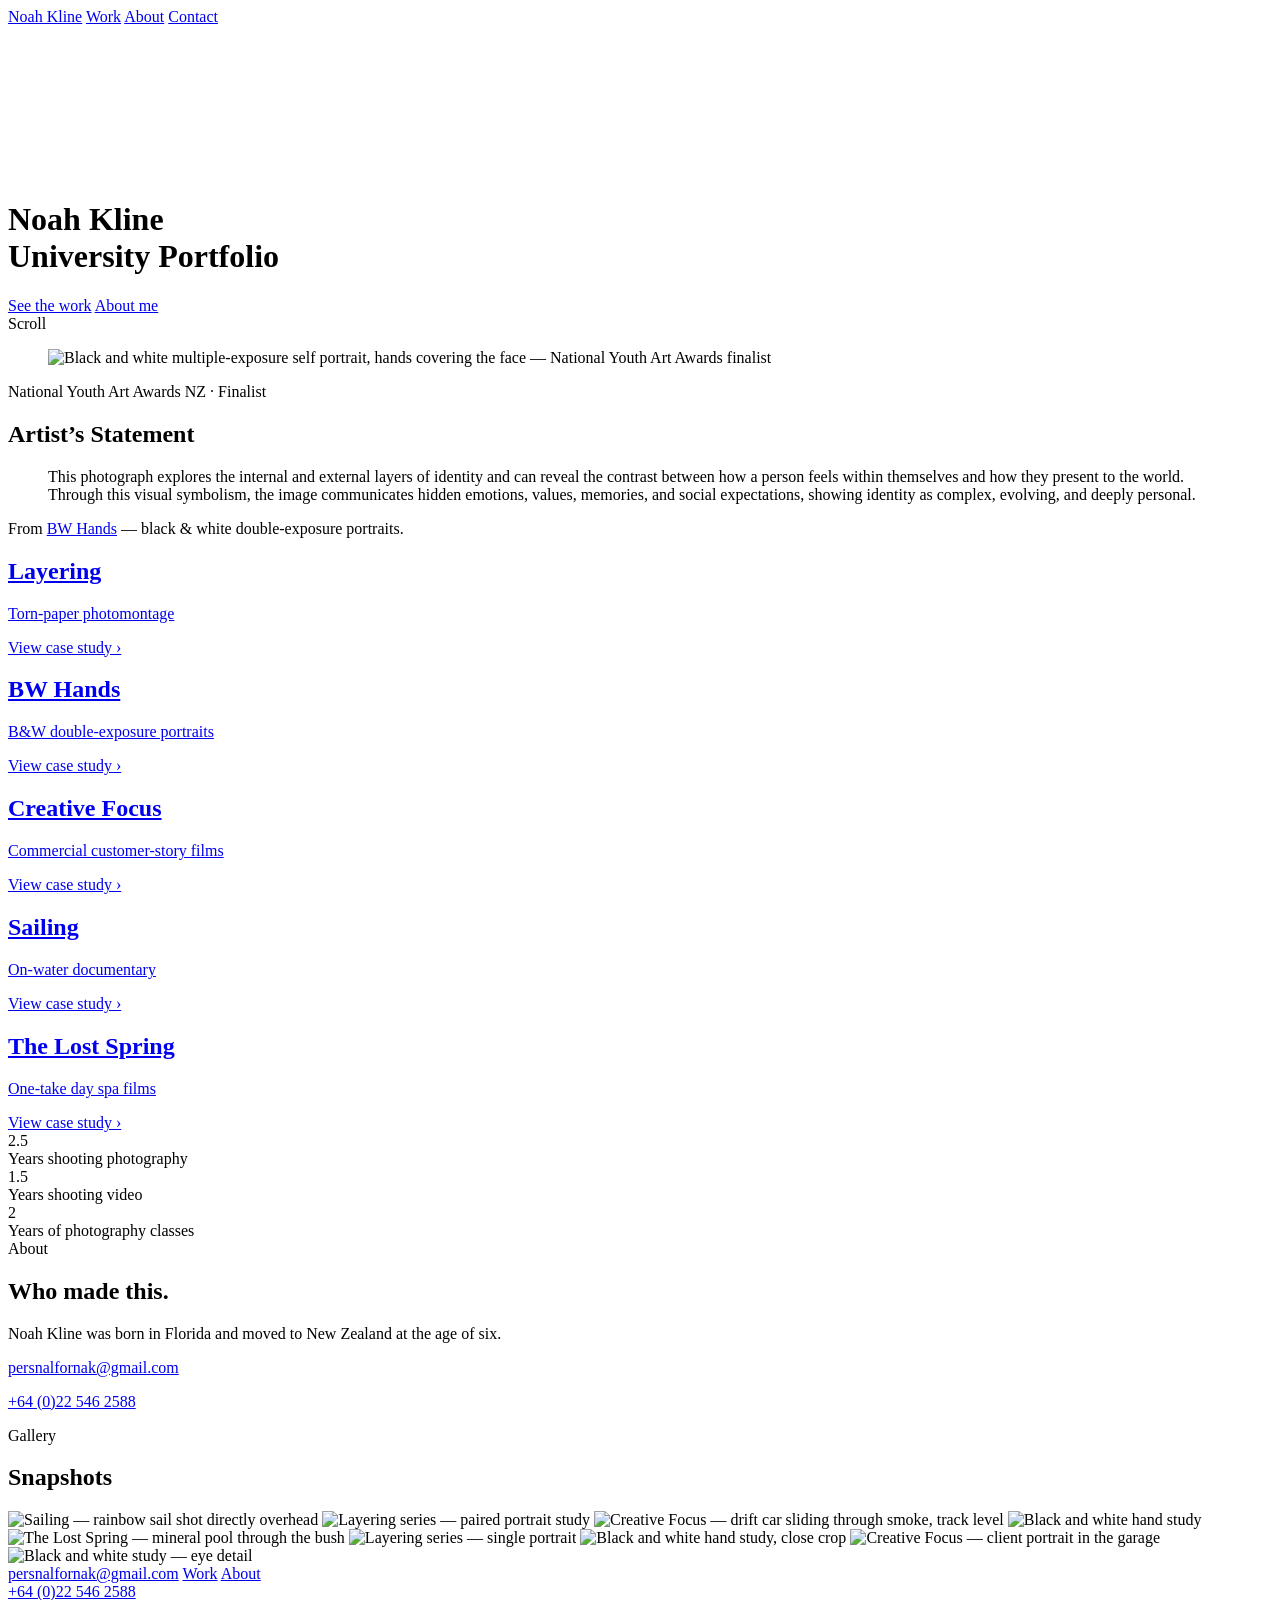
==== index.html @ 27017150 "Round 13+14 content edits: hero text, phone format, Layering/BW Hands/Creative Focus/Sailing/Lost Sp" ====
<!DOCTYPE html>
<html lang="en">
<head>
<meta charset="UTF-8">
<meta name="viewport" content="width=device-width, initial-scale=1.0">
<title>Noah Kline — Portfolio</title>
<meta name="description" content="University creative portfolio: photography, black &amp; white studies, CG and motion work. Built around clarity — no noise, just the work.">
<link rel="icon" href="assets/favicon.svg" type="image/svg+xml">
<link rel="alternate icon" href="assets/favicon-32.png" sizes="32x32">
<link rel="apple-touch-icon" href="assets/apple-touch-icon.png">
<meta name="theme-color" content="#000000">
<meta property="og:type" content="website">
<meta property="og:site_name" content="Noah Kline">
<meta property="og:title" content="Noah Kline — Portfolio">
<meta property="og:description" content="University creative portfolio: photography, black &amp; white studies, CG and motion work. Built around clarity — no noise, just the work.">
<meta property="og:image" content="assets/og-image.jpg">
<meta property="og:image:width" content="1200">
<meta property="og:image:height" content="630">
<meta name="twitter:card" content="summary_large_image">
<meta name="twitter:title" content="Noah Kline — Portfolio">
<meta name="twitter:description" content="University creative portfolio: photography, black &amp; white studies, CG and motion work. Built around clarity — no noise, just the work.">
<meta name="twitter:image" content="assets/og-image.jpg">
<link rel="stylesheet" href="assets/css/site.css">
</head>
<body>

<!-- Film grain overlay (Phase 3). Delete this one div to remove it site-wide. -->
<div class="grain" aria-hidden="true"></div>

<nav class="global">
  <a class="brand" href="index.html">Noah Kline</a>
  <span class="nav-links">
    <a href="index.html#work">Work</a>
    <a href="index.html#about">About</a>
    <a href="index.html#contact">Contact</a>
  </span>
</nav>

<!-- =====================================================================
     VIDEO HERO (Phase 2)
     SWAPPING THE CLIP: replace video/hero.mp4 (and video/hero-poster.jpg for
     the still fallback). Nothing in CSS or JS is specific to this clip.
     ROUND 4: Noah picked the clip himself — REREDO.mp4 (Drive id
     12Iyee1kgzJZZkWHzu5N-V55RZ9g4pGbD), the window 00:24-00:37. It is the same
     Lost Spring pool glide family as the Round 3 hero but a longer, steadier,
     graded pass. 1278x720 @30fps, 4.4 MB; hero-540.mp4 is the 960x540 / 1.9 MB
     phone variant.
     ONE DELIBERATE DEVIATION: the cut ends at 12.37s, not the full 13s. The
     Lost Spring "TLS" end-card logo starts fading up over the footage at
     ~12.4s, and a loop that flashes a client logo before snapping back to the
     start reads as a glitch. To restore the literal 13s, re-run:
       ./_vidxcode video/_tmp-full720.mp4 video/hero.mp4 24 13 1278 720 2800 1
     SOURCE NOTE: REREDO.mp4 is AV1 (av01). AVFoundation on this M1 cannot
     decode it at all, so neither _vidtool nor _vidxcode can read the original.
     VLC (already installed) does the AV1 -> H.264 step; see TODO.md Round 4.
     ===================================================================== -->
<header class="hero-video">
  <div class="poster" style="background-image:url('video/hero-poster.jpg')" aria-hidden="true"></div>
  <video data-hero-video data-src-small="video/hero-540.mp4" autoplay muted loop playsinline preload="auto"
         poster="video/hero-poster.jpg" aria-hidden="true" tabindex="-1">
    <source src="video/hero.mp4" type="video/mp4">
  </video>
  <div class="scrim" aria-hidden="true"></div>

  <div class="content stagger in">
    <h1 class="t-hero">Noah Kline<br>University Portfolio</h1>
    <div class="cta-row">
      <a class="btn btn-primary magnetic" href="#work">See the work</a>
      <a class="btn btn-ghost-on-dark magnetic" href="#about">About me</a>
    </div>
  </div>
  <div class="scroll-hint" aria-hidden="true">Scroll</div>
</header>

<!-- =====================================================================
     FEATURED AWARD (Round 4, item 2)
     National Youth Art Awards (NZ) finalist photograph + Noah's artist
     statement. Source file: BW Hands/_MG_3085.jpg (Drive id
     1Ve5BBigZjfI5M_3NnSz-krw3OQLk5_KD), 3432x5472 original.
     CORRECTION (Round 5, 2026-10-08): Round 4 originally used _MG_3086.jpg.
     Noah corrected himself — the finalist frame is _MG_3085.jpg (the denser
     triple-exposure variant, hands doubled on both sides of the face). The
     old assets/award/mg3086*.jpg files were deleted. Do not reinstate them.
     Displayed at 940x1500; the lightbox loads the 1380x2200
     version via data-full.
     WORDING: Noah confirmed "finalist" only. Do NOT upgrade this to a
     placement, prize or year — nothing beyond finalist has been confirmed.
     PLACEMENT: this supersedes the earlier plan to put the award photo in the
     Creative Focus 3rd gallery slot. That slot keeps its Round 3 video.
     (ROUND 10: that project was renamed Wide Span Sheds -> Creative Focus.)
     ===================================================================== -->
<section class="award reveal" id="award" aria-labelledby="award-title">
  <div class="inner">
    <figure class="award-figure" data-lightbox="National Youth Art Awards">
      <img class="rests" src="assets/award/mg3085.jpg" data-full="assets/award/mg3085-full.jpg"
           alt="Black and white multiple-exposure self portrait, hands covering the face — National Youth Art Awards finalist"
           width="940" height="1500" loading="lazy" decoding="async">
    </figure>
    <div class="award-copy">
      <div class="award-label">National Youth Art Awards NZ &middot; Finalist</div>
      <h2 class="t-display" id="award-title">Artist&rsquo;s Statement</h2>
      <blockquote class="award-statement">This photograph explores the internal and external layers of identity and can reveal the contrast between how a person feels within themselves and how they present to the world. Through this visual symbolism, the image communicates hidden emotions, values, memories, and social expectations, showing identity as complex, evolving, and deeply personal.</blockquote>
      <p class="award-credit">From <a class="link" href="work/bw-hands.html">BW Hands</a> &mdash; black &amp; white double-exposure portraits.</p>
    </div>
  </div>
</section>

<!-- ===================== WORK TILES ===================== -->
<div class="tile-row" id="work">
  <a class="tile dark reveal" href="work/layering.html">
    <!-- ROUND 3 (item 3): was layering/hero.jpg — a photo of the print still on its
         white mount, so pale paper edges showed down both sides of the tile crop,
         and it carried a blue cast while every other tile is B&W. tile-bw.jpg is
         the same artwork cropped inside the mount (1180x1760) and converted to a
         true neutral greyscale profile. Centre the crop: no edge to hide now. -->
    <div class="img-slot" style="background-image:url('assets/layering/tile-bw.jpg'); background-position:center 38%;"></div>
    <div class="content">
      <h2>Layering</h2>
      <p>Torn-paper photomontage</p>
      <span class="link">View case study &rsaquo;</span>
    </div>
  </a>
  <a class="tile light reveal" href="work/bw-hands.html">
    <div class="img-slot" style="background-image:url('assets/bwhands/hero.jpg'); background-position:center 20%;"></div>
    <div class="content">
      <h2>BW Hands</h2>
      <p>B&amp;W double-exposure portraits</p>
      <span class="link">View case study &rsaquo;</span>
    </div>
  </a>
  <a class="tile dark-2 reveal" href="work/drifting.html">
    <div class="img-slot" style="background-image:url('assets/drifting/hero.jpg'); background-position:center 45%;"></div>
    <div class="content">
      <h2>Creative Focus</h2>
      <p>Commercial customer-story films</p>
      <span class="link">View case study &rsaquo;</span>
    </div>
  </a>
  <a class="tile dark reveal" href="work/sailing.html">
    <!-- ROUND 5: Noah asked for this specific photograph as the Sailing tile —
         "Capture 7299 - Copy.JPG" (Drive id 1O1AivetrYh0kcQIC_2s-VmrzsJWDHPMA),
         saved as assets/sailing/tile.jpg. A backlit keelboat against the
         Whitianga headland, 1324x680 — small, but it is the file he named.
         It supersedes Round 3's assets/sailing/cover.jpg frame grab, which is
         still used for the case-study hero and gallery.
         Position is center 60% so the hull and crew clear the caption scrim. -->
    <div class="img-slot" style="background-image:url('assets/sailing/tile.jpg'); background-position:center 60%;"></div>
    <div class="content">
      <h2>Sailing</h2>
      <p>On-water documentary</p>
      <span class="link">View case study &rsaquo;</span>
    </div>
  </a>
  <a class="tile dark-2 reveal" href="work/lost-spring.html">
    <!-- ROUND 3 (item 4): new background. Frame @43s of Tls pool lap 1 — the
         red-roofed pavilions over the pool. The old hero.jpg was another green
         pool frame, so this full-width tile just repeated the hero video. -->
    <div class="img-slot" style="background-image:url('assets/lostspring/finial.jpg'); background-position:center 40%;"></div>
    <div class="content">
      <h2>The Lost Spring</h2>
      <p>One-take day spa films</p>
      <span class="link">View case study &rsaquo;</span>
    </div>
  </a>
</div>

<!-- ===================== NUMBERS STRIP (Phase 7) =====================
     ROUND 2: these are Noah's real figures, confirmed 2026-10-07.
       2.5 years taking photos  |  1.5 years shooting video  |  2 years of
       photography classes at school.
     There is deliberately NO "projects completed" figure — Noah has no hard
     number for it and inventing one would be dishonest. If he supplies one
     later, add a fourth <div> in the same shape.
     The count-up reads data-count / data-suffix; data-decimals renders a
     fractional value (see site.js). Edit the .l text for labels.          -->
<section class="numbers reveal" aria-label="By the numbers">
  <div class="inner">
    <div><div class="n"><span data-count="2.5" data-decimals="1">2.5</span></div><div class="l">Years shooting photography</div></div>
    <div><div class="n"><span data-count="1.5" data-decimals="1">1.5</span></div><div class="l">Years shooting video</div></div>
    <div><div class="n"><span data-count="2">2</span></div><div class="l">Years of photography classes</div></div>
  </div>
</section>

<!-- ===================== ABOUT ===================== -->
<section class="section center reveal" id="about">
  <div class="eyebrow">About</div>
  <h2 class="t-display">Who made this.</h2>
  <!-- ROUND 13: the placeholder bio text was replaced with the ONE biographical fact
       Noah actually supplied ("born in Florida but moved to New Zealand at the age of
       six"). Noah asked to "finish this off", but nothing else about his background
       exists anywhere in this project's record — no course of study, no reason he
       started shooting, no current situation — so NOTHING WAS INVENTED. This bio is
       deliberately one sentence and is still INCOMPLETE pending real input from Noah:
       what he studies / studied, why photography and film, and what he is doing or
       looking for now. Do not pad it with guesses. -->
  <p class="body">Noah Kline was born in Florida and moved to New Zealand at the age of six.</p>
  <p><a class="link" href="mailto:persnalfornak@gmail.com">persnalfornak@gmail.com</a></p>
  <!-- ROUND 11: phone display changed to full international format per Noah
       (+64, no leading 0) on 2026-10-25. tel: href unchanged, already international.
       ROUND 13 SUPERSEDES THE ROUND 11 FORMAT: Noah now wants the parenthetical trunk
       digit, "+64 (0)22 546 2588", everywhere the number is displayed. tel: href still
       unchanged and still dialable. -->
  <p><a class="link" href="tel:+64225462588">+64 (0)22 546 2588</a></p>
</section>

<!-- ===================== GALLERY ===================== -->
<section class="section center reveal">
  <div class="eyebrow">Gallery</div>
  <h2 class="t-display">Snapshots</h2>
</section>
<div class="gallery cols-3 reveal" data-lightbox="Snapshots">
  <img src="assets/sailing/overhead.jpg" alt="Sailing — rainbow sail shot directly overhead" loading="lazy">
  <img src="assets/layering/benkoshup.jpg" alt="Layering series — paired portrait study" loading="lazy">
  <img src="assets/drifting/drift-slide.jpg" alt="Creative Focus — drift car sliding through smoke, track level" loading="lazy">
  <img src="assets/bwhands/3068.jpg" alt="Black and white hand study" loading="lazy">
  <img src="assets/lostspring/pool-a.jpg" alt="The Lost Spring — mineral pool through the bush" loading="lazy">
  <img src="assets/layering/hayden.jpg" alt="Layering series — single portrait" loading="lazy">
  <img src="assets/bwhands/3051.jpg" alt="Black and white hand study, close crop" loading="lazy">
  <img src="assets/drifting/garage-portrait.jpg" alt="Creative Focus — client portrait in the garage" loading="lazy">
  <img src="assets/bwhands/eyeshot.jpg" alt="Black and white study — eye detail" loading="lazy">
</div>

<footer class="site" id="contact">
  <div class="links">
    <a href="mailto:persnalfornak@gmail.com">persnalfornak@gmail.com</a>
    <a href="index.html#work">Work</a>
    <a href="index.html#about">About</a>
  </div>
  <div class="links phone-line">
    <!-- ROUND 13: display format now +64 (0)22 546 2588 (supersedes Round 11). -->
    <a href="tel:+64225462588">+64 (0)22 546 2588</a>
  </div>
  &#9875; <b>Noah Kline</b> &middot; Portfolio &middot; 2026
</footer>

<script src="assets/js/site.js"></script>
<script src="assets/js/lightbox.js"></script>
<!-- OPTIONAL: magnetic buttons. Delete this one line to remove the effect. -->
<script src="assets/js/magnetic.js"></script>
</body>
</html>
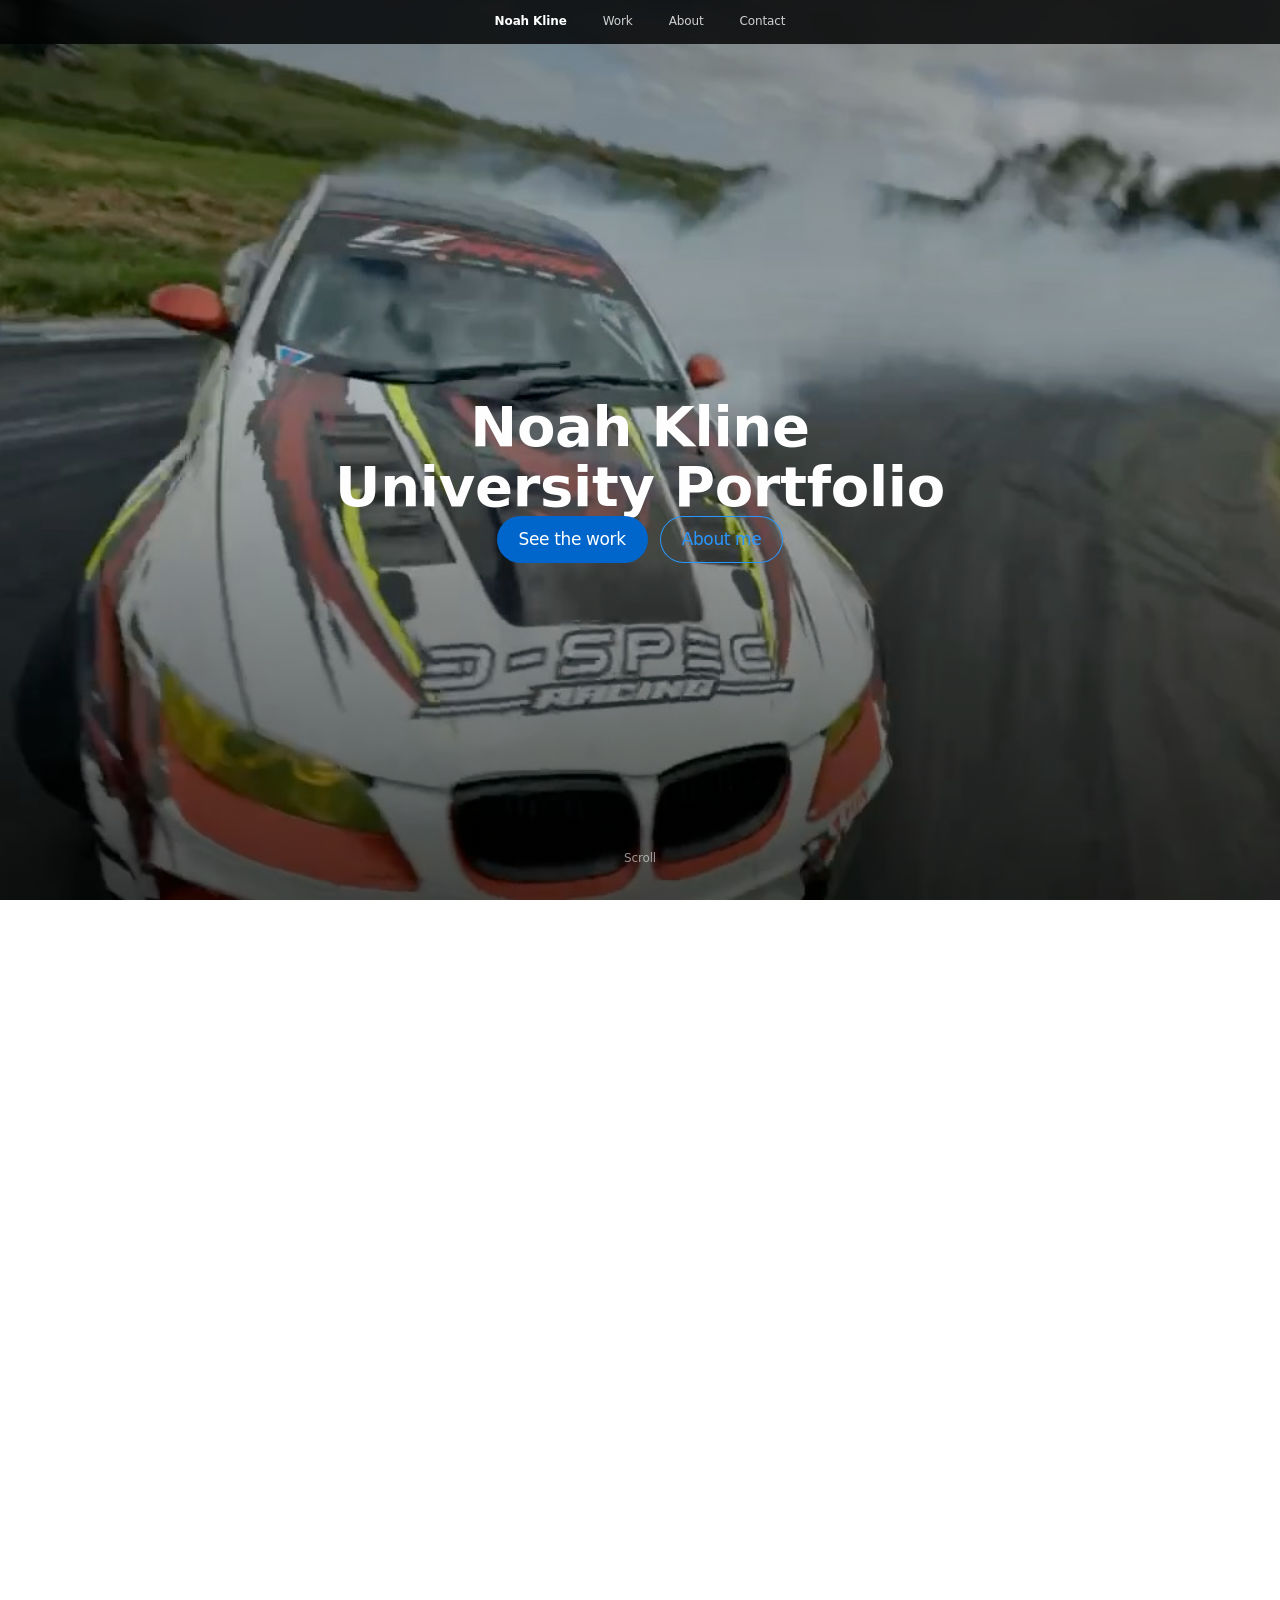
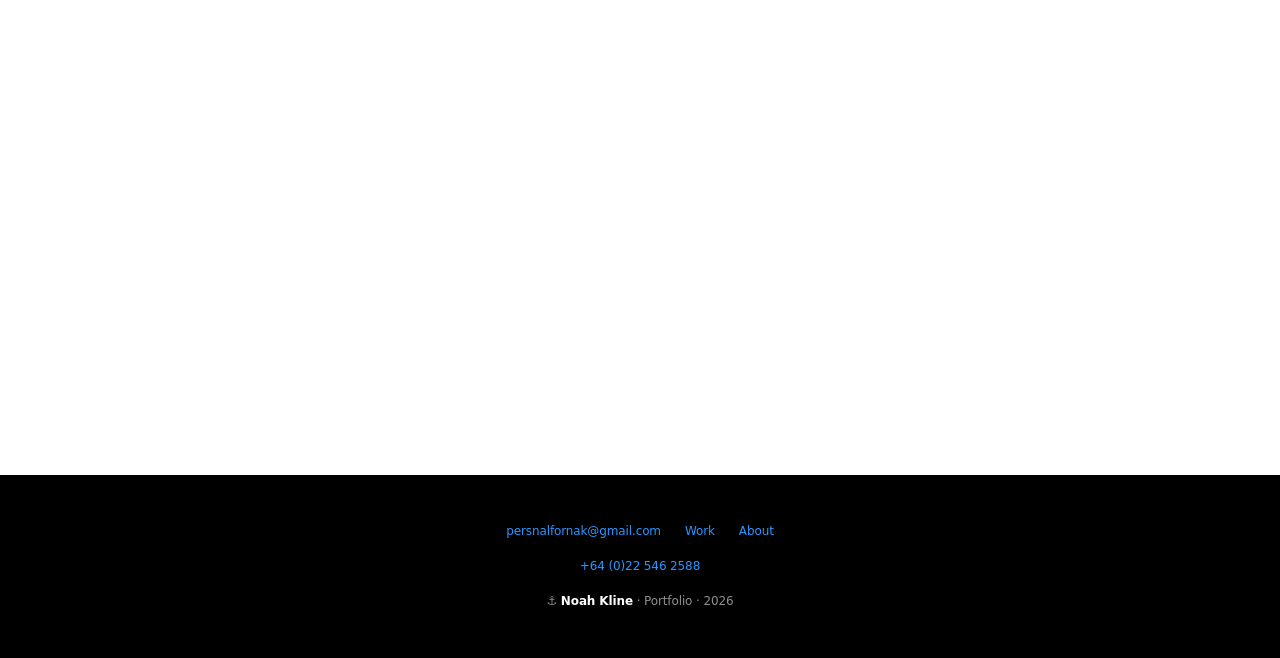
==== commit a72b24d5: "Round 15+16: hero video swap (homepage<->Lost Spring), drift interlude removed, Layering/Lost Spring" ====
--- a/index.html
+++ b/index.html
@@ -40,6 +40,17 @@
      VIDEO HERO (Phase 2)
      SWAPPING THE CLIP: replace video/hero.mp4 (and video/hero-poster.jpg for
      the still fallback). Nothing in CSS or JS is specific to this clip.
+     ROUND 15: swapped to the FPV drift-car footage (video/drift-h265.mp4,
+     source assets/raw/drifth265.mov, Drive id
+     1WhoErDwnxPODsE63FrrzBVXXBhyCVtyK), played in full (42s), per Noah's
+     explicit request. This clip previously sat as a standalone "interlude"
+     on the Lost Spring page (removed there in the same round) — it now
+     lives here instead.
+     PRIOR CLIP PRESERVED: the hero that was live before this round (the
+     Lost Spring interior-lap pass, REREDO.mp4 24s-37s, documented in the
+     history below) was copied to video/ls-hero.mp4 / ls-hero-540.mp4 /
+     ls-hero-poster.jpg and is now the hero on work/lost-spring.html instead.
+     PRE-ROUND-15 HISTORY (for the clip that moved to Lost Spring):
      ROUND 4: Noah picked the clip himself — REREDO.mp4 (Drive id
      12Iyee1kgzJZZkWHzu5N-V55RZ9g4pGbD), the window 00:24-00:37. It is the same
      Lost Spring pool glide family as the Round 3 hero but a longer, steadier,
@@ -193,7 +204,7 @@
        deliberately one sentence and is still INCOMPLETE pending real input from Noah:
        what he studies / studied, why photography and film, and what he is doing or
        looking for now. Do not pad it with guesses. -->
-  <p class="body">Noah Kline was born in Florida and moved to New Zealand at the age of six.</p>
+  <p class="body">Noah was born in Florida but moved to New Zealand when he was six. From an early age, he relished adrenalin sports – sailing, go kart racing, mountain biking. While pursuing these endeavours in the field, he developed a passion for photographing them.</p>
   <p><a class="link" href="mailto:persnalfornak@gmail.com">persnalfornak@gmail.com</a></p>
   <!-- ROUND 11: phone display changed to full international format per Noah
        (+64, no leading 0) on 2026-10-25. tel: href unchanged, already international.
--- a/assets/css/site.css
+++ b/assets/css/site.css
@@ -0,0 +1,804 @@
+/* ===========================================================================
+   Noah Kline — Portfolio
+   Shared stylesheet. Design language: Apple (see projects/design-references/apple-DESIGN.md).
+   Token names map 1:1 to that document. Never inline a hex — add a token instead.
+   =========================================================================== */
+
+/* ---------- Tokens ---------- */
+:root {
+  /* color */
+  --primary:#0066cc; --primary-focus:#0071e3; --primary-on-dark:#2997ff;
+  --ink:#1d1d1f; --body-on-dark:#ffffff; --body-muted:#cccccc;
+  --ink-muted-80:#333333; --ink-muted-48:#7a7a7a;
+  --divider-soft:#f0f0f0; --hairline:#e0e0e0;
+  --canvas:#ffffff; --canvas-parchment:#f5f5f7; --surface-pearl:#fafafc;
+  --surface-tile-1:#272729; --surface-tile-2:#2a2a2c; --surface-tile-3:#252527;
+  --surface-black:#000000; --surface-chip-translucent:#d2d2d7;
+
+  /* spacing */
+  --sp-xxs:4px; --sp-xs:8px; --sp-sm:12px; --sp-md:17px;
+  --sp-lg:24px; --sp-xl:32px; --sp-xxl:48px; --sp-section:80px;
+
+  /* radius */
+  --r-none:0px; --r-xs:5px; --r-sm:8px; --r-md:11px; --r-lg:18px; --r-pill:9999px;
+
+  /* type stacks */
+  --font-display:'SF Pro Display',system-ui,-apple-system,BlinkMacSystemFont,sans-serif;
+  --font-text:'SF Pro Text',system-ui,-apple-system,BlinkMacSystemFont,sans-serif;
+
+  /* motion */
+  --ease:cubic-bezier(.2,.7,.2,1);
+
+  /* chrome */
+  --nav-h:44px;
+}
+
+/* ---------- Reset ---------- */
+* { box-sizing:border-box; margin:0; padding:0; }
+html { scroll-behavior:smooth; -webkit-text-size-adjust:100%; }
+@media (prefers-reduced-motion: reduce) { html { scroll-behavior:auto; } }
+body {
+  font-family:var(--font-text); font-size:17px; font-weight:400; line-height:1.47;
+  letter-spacing:-0.374px; background:var(--canvas); color:var(--ink);
+  -webkit-font-smoothing:antialiased;
+}
+img, video { display:block; max-width:100%; }
+a { color:var(--primary); }
+:focus-visible { outline:2px solid var(--primary-focus); outline-offset:3px; }
+
+/* ---------- Type utilities ---------- */
+.t-hero    { font-family:var(--font-display); font-weight:600; font-size:clamp(34px,7.5vw,56px); line-height:1.07; letter-spacing:-0.28px; }
+.t-display { font-family:var(--font-display); font-weight:600; font-size:clamp(30px,4.4vw,40px); line-height:1.1;  letter-spacing:0; }
+.t-display-md { font-family:var(--font-text); font-weight:600; font-size:clamp(24px,3.4vw,34px); line-height:1.2; letter-spacing:-0.374px; }
+.t-lead    { font-family:var(--font-display); font-weight:400; font-size:clamp(20px,2.6vw,28px); line-height:1.14; letter-spacing:0.196px; }
+.t-lead-airy { font-family:var(--font-text); font-weight:300; font-size:clamp(19px,2.2vw,24px); line-height:1.5; letter-spacing:0; }
+.t-tagline { font-family:var(--font-display); font-weight:600; font-size:21px; line-height:1.19; letter-spacing:0.231px; }
+.t-body    { font-size:17px; font-weight:400; line-height:1.47; letter-spacing:-0.374px; }
+.t-caption { font-size:14px; font-weight:400; line-height:1.43; letter-spacing:-0.224px; }
+.t-fine    { font-size:12px; font-weight:400; line-height:1.3; letter-spacing:-0.12px; }
+.muted     { color:var(--ink-muted-80); }
+.on-dark .muted, .tile.dark .muted { color:var(--body-muted); }
+
+/* ---------- Motion primitives (reduced-motion safe) ---------- */
+/* Animations only exist inside this guard; with reduce, everything is already final-state. */
+@media (prefers-reduced-motion: no-preference) {
+  .reveal { opacity:0; transform:translateY(28px); transition:opacity .9s var(--ease), transform .9s var(--ease); }
+  .reveal.in { opacity:1; transform:translateY(0); }
+
+  .stagger > * { opacity:0; transform:translateY(22px); transition:opacity .8s var(--ease), transform .8s var(--ease); }
+  .stagger.in > * { opacity:1; transform:translateY(0); }
+  .stagger.in > *:nth-child(1){transition-delay:.05s}
+  .stagger.in > *:nth-child(2){transition-delay:.18s}
+  .stagger.in > *:nth-child(3){transition-delay:.31s}
+  .stagger.in > *:nth-child(4){transition-delay:.44s}
+
+  /* Ken Burns: image eases out of an over-scale as its tile enters view */
+  .tile .img-slot { transform:scale(1.15); transition:transform 1.6s var(--ease); }
+  .tile.in .img-slot { transform:scale(1.0); }
+  .tile:hover .img-slot { transform:scale(1.04); }
+}
+
+/* ---------- Film grain overlay (Phase 3) -----------------------------------
+   One fixed, pointer-transparent layer over the whole document.
+   Static SVG fractal-noise data URI: rasterised once by the compositor, no
+   per-frame JS, no repaint cost. Remove by deleting .grain from the markup.
+   -------------------------------------------------------------------------- */
+/* inset:0 — an oversized fixed layer (e.g. inset:-50%) widens the scrollable
+   area in Chrome and breaks narrow viewports, so the drift is done with
+   background-position instead of a transform. */
+.grain {
+  position:fixed; inset:0; z-index:9000; pointer-events:none;
+  opacity:.035; mix-blend-mode:multiply;
+  background-image:url("data:image/svg+xml,%3Csvg xmlns='http://www.w3.org/2000/svg' width='160' height='160'%3E%3Cfilter id='n'%3E%3CfeTurbulence type='fractalNoise' baseFrequency='.82' numOctaves='3' stitchTiles='stitch'/%3E%3CfeColorMatrix type='saturate' values='0'/%3E%3C/filter%3E%3Crect width='160' height='160' filter='url(%23n)'/%3E%3C/svg%3E");
+  background-size:160px 160px;
+  background-repeat:repeat;
+}
+/* Faint drift so it does not read as a dead texture. Six discrete steps over
+   8s — the texture tile is 160px, so shifts stay inside one tile and never
+   affect layout. */
+@media (prefers-reduced-motion: no-preference) {
+  .grain { animation:grain-drift 8s steps(1,end) infinite; }
+  @keyframes grain-drift {
+    0%   { background-position:0 0; }
+    16%  { background-position:-37px 19px; }
+    33%  { background-position:21px -43px; }
+    50%  { background-position:-19px 31px; }
+    66%  { background-position:44px 13px; }
+    83%  { background-position:-28px -22px; }
+    100% { background-position:0 0; }
+  }
+}
+@media (prefers-reduced-motion: reduce) { .grain { opacity:.025; } }
+
+/* ---------- Global nav ---------- */
+nav.global {
+  position:fixed; top:0; left:0; right:0; height:var(--nav-h);
+  background:rgba(0,0,0,0.82); backdrop-filter:saturate(180%) blur(20px);
+  -webkit-backdrop-filter:saturate(180%) blur(20px);
+  display:flex; align-items:center; justify-content:center; gap:36px;
+  z-index:8000; font-family:var(--font-text); font-size:12px; letter-spacing:-0.12px;
+  color:rgba(255,255,255,0.8); padding:0 var(--sp-lg);
+}
+nav.global a { color:inherit; text-decoration:none; }
+nav.global a:hover { color:#fff; }
+nav.global .brand { font-weight:600; color:#fff; }
+nav.global .nav-links { display:flex; gap:36px; }
+
+/* ---------- Buttons ---------- */
+.btn {
+  display:inline-flex; align-items:center; justify-content:center;
+  font-family:var(--font-text); font-size:17px; font-weight:400; letter-spacing:-0.374px;
+  text-decoration:none; border:0; cursor:pointer;
+  border-radius:var(--r-pill); padding:11px 22px; min-height:44px;
+  transition:transform .18s var(--ease), background-color .2s var(--ease);
+}
+.btn:active { transform:scale(0.95); }
+.btn-primary { background:var(--primary); color:#fff; }
+.btn-ghost { background:transparent; color:var(--primary); box-shadow:inset 0 0 0 1px var(--primary); }
+.btn-ghost-on-dark { background:transparent; color:var(--primary-on-dark); box-shadow:inset 0 0 0 1px var(--primary-on-dark); }
+.link { color:var(--primary); text-decoration:none; font-size:17px; letter-spacing:-0.374px; }
+.link:hover { text-decoration:underline; }
+/* ROUND 9: .tile.dark was dropped from this selector. Tile links are now the
+   white-on-pill treatment defined in the Work tiles block below, and this rule
+   (3 classes) was outranking it (2 classes) and tinting the Layering and Sailing
+   pills blue while the other three stayed white. Non-tile dark sections keep the
+   blue link unchanged. */
+.on-dark .link { color:var(--primary-on-dark); }
+
+/* ---------- Hero (homepage, text variant) ---------- */
+.hero {
+  min-height:100vh; display:flex; flex-direction:column; align-items:center; justify-content:center;
+  text-align:center; padding:calc(var(--nav-h) + 116px) var(--sp-lg) 100px;
+  background:var(--canvas-parchment);
+}
+.hero .lead { max-width:600px; margin:var(--sp-md) auto var(--sp-lg); }
+
+/* ---------- Video hero (Phase 2) ------------------------------------------
+   Full-bleed muted looping autoplay with a poster fallback. The <video> is
+   removed from the flow entirely under prefers-reduced-motion (see JS); the
+   poster image is always painted underneath so there is never a blank frame.
+   -------------------------------------------------------------------------- */
+.hero-video {
+  position:relative; min-height:100vh; min-height:100svh; overflow:hidden;
+  display:flex; flex-direction:column; align-items:center; justify-content:center;
+  text-align:center; padding:calc(var(--nav-h) + 96px) var(--sp-lg) var(--sp-section);
+  background:var(--surface-black); color:var(--body-on-dark);
+}
+.hero-video .media, .hero-video video, .hero-video .poster {
+  position:absolute; inset:0; width:100%; height:100%; object-fit:cover;
+}
+.hero-video .poster { background-size:cover; background-position:center; }
+.hero-video video { opacity:0; transition:opacity 1.2s var(--ease); }
+.hero-video video.ready { opacity:1; }
+/* Scrim: keeps the headline legible over any frame without reading as decoration. */
+.hero-video .scrim {
+  position:absolute; inset:0;
+  background:linear-gradient(180deg, rgba(0,0,0,.42) 0%, rgba(0,0,0,.18) 42%, rgba(0,0,0,.62) 100%);
+}
+.hero-video .content { position:relative; z-index:2; max-width:760px; }
+.hero-video .content .lead { color:rgba(255,255,255,.86); margin:var(--sp-md) auto var(--sp-xl); max-width:620px; }
+.hero-video .cta-row { display:flex; gap:var(--sp-sm); justify-content:center; flex-wrap:wrap; }
+.hero-video .scroll-hint {
+  position:absolute; bottom:var(--sp-xl); left:50%; transform:translateX(-50%);
+  z-index:2; font-size:12px; letter-spacing:-0.12px; color:rgba(255,255,255,.56);
+}
+@media (prefers-reduced-motion: no-preference) {
+  .hero-video .scroll-hint { animation:hint 2.4s var(--ease) infinite; }
+  @keyframes hint { 0%,100%{transform:translateX(-50%) translateY(0);opacity:.56} 50%{transform:translateX(-50%) translateY(6px);opacity:.9} }
+}
+
+/* ---------- Work tiles ---------- */
+/* ROUND 3 (item 2): the video hero butted straight into the first tile, so the
+   two full-bleed blocks fused into one slab with no pause between them. A band
+   of canvas above the grid gives the hero somewhere to end. Scales down with
+   the viewport so phones do not get a dead screenful of white. */
+.hero-video + .tile-row { margin-top:var(--sp-section); }
+/* ...and the tiles need the same pause before the numbers strip below them. */
+.tile-row + .numbers { margin-top:var(--sp-section); }
+/* Work tiles sit in a 2-up grid so four projects form a clean square block,
+   matching Apple's paired-tile rhythm rather than orphaning the fourth. */
+.tile-row { display:grid; grid-template-columns:repeat(2,1fr); }
+/* With an odd number of projects the last tile would otherwise sit alone in the
+   left column with dead white space beside it. Let it span the full width. */
+.tile-row > :last-child:nth-child(odd) { grid-column:1 / -1; }
+.tile {
+  min-height:520px; position:relative; display:flex; flex-direction:column;
+  align-items:center; justify-content:flex-end; padding:60px 40px; overflow:hidden; text-align:center;
+  text-decoration:none; color:inherit;
+}
+.tile.dark { background:var(--surface-tile-1); color:var(--body-on-dark); }
+.tile.dark-2 { background:var(--surface-tile-2); color:var(--body-on-dark); }
+/* ROUND 9 (dad's feedback, BW Hands): .tile.light used to set color:var(--ink),
+   which put near-black caption text over a photographic background. BW Hands was
+   the only tile with that class and it is exactly the one reported unreadable.
+   Every tile carries a full-bleed photo behind its copy, so every tile now gets
+   white copy plus the same scrim text-shadow. The .light class is left in place
+   but now only colours the fallback background behind the image, not the text. */
+.tile.light { background:var(--canvas); color:var(--body-on-dark); }
+.tile .img-slot { position:absolute; inset:0; background-size:cover; background-position:center; opacity:.9; }
+.tile .content { position:relative; z-index:2; text-shadow:0 2px 20px rgba(0,0,0,0.5); }
+.tile h2 { font-family:var(--font-display); font-weight:600; font-size:34px; letter-spacing:-0.374px; margin-bottom:var(--sp-xs); }
+.tile p { font-size:17px; opacity:.85; margin-bottom:var(--sp-md); }
+
+/* ===========================================================================
+   ROUND 9 - "View case study" tile link visibility (dad's feedback)
+   PROBLEM, measured not guessed: .link resolves to var(--primary) #0066cc, and
+   the rule that lifts it to the brighter #2997ff only ever listed .tile.dark.
+   .tile.dark-2 (Creative Focus [renamed from Wide Span Sheds in round 10],
+   The Lost Spring) and .tile.light (BW Hands)
+   were never covered, so three of the five tiles painted a dark blue link
+   straight onto a photograph. On Wide Span Sheds it landed on the subject's
+   black t-shirt and vanished entirely - the exact thing that was reported.
+   FIX: a tile link is no longer tinted text. It is a translucent dark pill with
+   a white hairline and a white label, so its contrast comes from its own
+   backplate and no longer depends on whatever photo sits behind it. Applied to
+   all five tiles; nothing outside the tile row uses .tile .link.
+   =========================================================================== */
+.tile .link {
+  display:inline-flex; align-items:center; justify-content:center;
+  color:var(--body-on-dark); font-weight:600; text-shadow:none;
+  padding:10px var(--sp-md); border-radius:var(--r-pill);
+  background:rgba(0,0,0,0.55);
+  box-shadow:inset 0 0 0 1px rgba(255,255,255,0.45);
+  -webkit-backdrop-filter:saturate(140%) blur(8px);
+  backdrop-filter:saturate(140%) blur(8px);
+  transition:background .3s var(--ease), box-shadow .3s var(--ease);
+}
+.tile:hover .link, .tile:focus-visible .link {
+  background:rgba(0,0,0,0.78);
+  box-shadow:inset 0 0 0 1px var(--body-on-dark);
+  text-decoration:none;
+}
+
+/* ---------- Generic section ---------- */
+.section { padding:var(--sp-section) 40px; max-width:980px; margin:0 auto; }
+.section.center { text-align:center; }
+.section .eyebrow {
+  font-size:14px; font-weight:600; color:var(--primary);
+  letter-spacing:-0.224px; margin-bottom:var(--sp-sm); text-transform:uppercase;
+}
+.section h2 { margin-bottom:var(--sp-lg); }
+.section p.body { max-width:640px; margin:0 auto var(--sp-md); color:var(--ink-muted-80); line-height:1.5; }
+.section.left p.body { margin-left:0; }
+.band { background:var(--canvas-parchment); }
+.band-dark { background:var(--surface-tile-1); color:var(--body-on-dark); }
+.band-dark p.body, .band-dark .muted { color:var(--body-muted); }
+
+/* ---------- Case study: header ---------- */
+.cs-hero {
+  position:relative; min-height:76vh; display:flex; align-items:flex-end;
+  padding:calc(var(--nav-h) + var(--sp-section)) 40px var(--sp-section);
+  background:var(--surface-tile-1); color:var(--body-on-dark); overflow:hidden;
+}
+.cs-hero .img-slot { position:absolute; inset:0; background-size:cover; background-position:center; opacity:.88; }
+.cs-hero video { position:absolute; inset:0; width:100%; height:100%; object-fit:cover; opacity:.88; }
+.cs-hero .scrim { position:absolute; inset:0; background:linear-gradient(180deg,rgba(0,0,0,.35),rgba(0,0,0,.72)); }
+.cs-hero .content { position:relative; z-index:2; max-width:980px; margin:0 auto; width:100%; }
+.cs-hero .kicker { font-size:14px; font-weight:600; letter-spacing:-0.224px; color:var(--primary-on-dark); text-transform:uppercase; margin-bottom:var(--sp-sm); }
+.cs-hero .lead { color:rgba(255,255,255,.86); margin-top:var(--sp-md); max-width:620px; }
+
+/* ---------- Case study: meta strip ---------- */
+.cs-meta { background:var(--canvas-parchment); padding:var(--sp-xxl) 40px; }
+.cs-meta .inner { max-width:980px; margin:0 auto; display:grid; grid-template-columns:repeat(4,1fr); gap:var(--sp-lg); }
+.cs-meta dt { font-size:14px; font-weight:600; letter-spacing:-0.224px; color:var(--ink-muted-48); margin-bottom:var(--sp-xxs); }
+.cs-meta dd { font-size:17px; letter-spacing:-0.374px; }
+
+/* ---------- Case study: prose ---------- */
+.prose { max-width:680px; margin:0 auto; }
+.prose h3 { font-family:var(--font-text); font-weight:600; font-size:24px; letter-spacing:-0.374px; margin:var(--sp-xxl) 0 var(--sp-sm); }
+.prose h3:first-child { margin-top:0; }
+.prose p { margin-bottom:var(--sp-md); color:var(--ink-muted-80); line-height:1.5; }
+.prose ul { margin:0 0 var(--sp-md) var(--sp-lg); color:var(--ink-muted-80); }
+.prose li { margin-bottom:var(--sp-xs); line-height:1.5; }
+.prose blockquote {
+  margin:var(--sp-xl) 0; padding-left:var(--sp-lg);
+  border-left:2px solid var(--hairline);
+  font-family:var(--font-display); font-weight:400; font-size:24px; line-height:1.3; letter-spacing:0; color:var(--ink);
+}
+
+/* ---------- Galleries ---------- */
+.figure-full { margin:0; }
+.figure-full img { width:100%; height:auto; }
+/* ROUND 5: a full-bleed <video> moment uses the same band as a full-bleed
+   photograph (Sailing case study). Matching the img rule keeps the figcaption
+   on the same baseline whichever media type the figure holds. */
+.figure-full video { width:100%; height:auto; }
+
+/* A tall artwork (a print, a scanned sheet) shown as an object resting on a
+   surface rather than as a full-bleed band — full-bleed would run several
+   screens deep on desktop. Carries the one sanctioned product shadow. */
+.figure-portrait { margin:0; padding:var(--sp-section) 40px; background:var(--canvas-parchment); }
+.figure-portrait img {
+  display:block; margin:0 auto; width:auto; max-width:min(520px,100%); max-height:82vh; height:auto;
+  box-shadow:rgba(0,0,0,0.22) 3px 5px 30px 0;
+}
+.figure-portrait figcaption { max-width:520px; margin:var(--sp-md) auto 0; padding:0; text-align:center; }
+.figure-full figcaption, .gallery figcaption {
+  font-size:14px; letter-spacing:-0.224px; color:var(--ink-muted-48);
+  padding:var(--sp-sm) 40px 0; max-width:980px; margin:0 auto;
+}
+.gallery { display:grid; gap:2px; }
+.gallery.cols-2 { grid-template-columns:repeat(2,1fr); }
+.gallery.cols-3 { grid-template-columns:repeat(3,1fr); }
+.gallery img { width:100%; height:auto; object-fit:cover; aspect-ratio:3/2; }
+.gallery.tall img { aspect-ratio:3/4; }   /* portrait-format work: crop less aggressively */
+.gallery .portrait img { aspect-ratio:2/3; }
+/* The one sanctioned shadow in the system: imagery resting on a surface. */
+.rests { box-shadow:rgba(0,0,0,0.22) 3px 5px 30px 0; }
+
+/* ---------- Next-project pager ---------- */
+.pager { display:flex; flex-wrap:wrap; border-top:1px solid var(--hairline); }
+.pager a {
+  flex:1 1 50%; padding:var(--sp-xxl) 40px; text-decoration:none; color:var(--ink);
+  background:var(--canvas); transition:background-color .25s var(--ease);
+}
+.pager a:hover { background:var(--canvas-parchment); }
+.pager .dir { font-size:14px; letter-spacing:-0.224px; color:var(--ink-muted-48); margin-bottom:var(--sp-xxs); }
+.pager .name { font-family:var(--font-display); font-weight:600; font-size:28px; letter-spacing:-0.28px; }
+.pager a:last-child { text-align:right; }
+
+/* ---------- Numbers strip (Phase 7) ---------- */
+.numbers { background:var(--canvas-parchment); padding:var(--sp-section) 40px; }
+/* ROUND 3 (item 5): this was repeat(4,1fr) while the strip only holds THREE
+   stats, so the row rendered flush-left with a dead fourth column and read as
+   mis-centred. auto-fit sizes the track count to the real number of children,
+   so the block stays optically centred whether there are 3 or 4. */
+.numbers .inner { max-width:980px; margin:0 auto; display:grid; grid-template-columns:repeat(auto-fit,minmax(180px,1fr)); gap:var(--sp-xl); text-align:center; justify-content:center; }
+.numbers .n { font-family:var(--font-display); font-weight:600; font-size:clamp(40px,6vw,56px); line-height:1.07; letter-spacing:-0.28px; font-variant-numeric:tabular-nums; }
+.numbers .l { font-size:14px; letter-spacing:-0.224px; color:var(--ink-muted-48); margin-top:var(--sp-xs); }
+
+/* ---------- Footer ---------- */
+footer.site {
+  background:var(--surface-black); color:rgba(255,255,255,0.56);
+  text-align:center; padding:var(--sp-xxl) var(--sp-lg); font-size:12px; letter-spacing:-0.12px;
+}
+footer.site b { color:#fff; }
+footer.site a { color:var(--primary-on-dark); text-decoration:none; }
+footer.site .links { display:flex; gap:var(--sp-lg); justify-content:center; flex-wrap:wrap; margin-bottom:var(--sp-md); }
+
+/* ===========================================================================
+   Responsive (Phase 6). Breakpoints per apple-DESIGN.md:
+   1068 small-desktop · 833 tablet-landscape · 734 tablet-portrait · 640 phone · 480 small-phone
+   =========================================================================== */
+@media (max-width:1068px) {
+  .section { padding:var(--sp-section) var(--sp-xl); }
+  .cs-hero, .cs-meta, .pager a, .numbers { padding-left:var(--sp-xl); padding-right:var(--sp-xl); }
+  .figure-full figcaption, .gallery figcaption { padding-left:var(--sp-xl); padding-right:var(--sp-xl); }
+}
+@media (max-width:833px) {
+  .tile-row { grid-template-columns:1fr; }
+  .tile { min-height:460px; padding:var(--sp-xxl) var(--sp-lg); }
+  .cs-meta .inner { grid-template-columns:repeat(2,1fr); }
+  .numbers .inner { grid-template-columns:repeat(2,1fr); gap:var(--sp-xxl) var(--sp-lg); }
+  .gallery.cols-3 { grid-template-columns:repeat(2,1fr); }
+  .pager a { flex:1 1 100%; text-align:left; }
+  .pager a:last-child { text-align:left; border-top:1px solid var(--hairline); }
+  /* Nav collapses: brand stays, links become a single scrollable row */
+  nav.global { justify-content:space-between; gap:var(--sp-md); }
+  nav.global .nav-links { gap:var(--sp-lg); }
+}
+@media (max-width:734px) {
+  .figure-portrait { padding:var(--sp-xxl) var(--sp-lg); }
+  .section { padding:var(--sp-xxl) var(--sp-lg); }
+  .cs-hero { min-height:64vh; padding:calc(var(--nav-h) + var(--sp-xxl)) var(--sp-lg) var(--sp-xxl); }
+  .cs-meta { padding:var(--sp-xl) var(--sp-lg); }
+  .numbers { padding:var(--sp-xxl) var(--sp-lg); }
+  .pager a { padding:var(--sp-xl) var(--sp-lg); }
+  .figure-full figcaption, .gallery figcaption { padding-left:var(--sp-lg); padding-right:var(--sp-lg); }
+  .hero { padding:calc(var(--nav-h) + var(--sp-xxl)) var(--sp-lg) var(--sp-xxl); }
+  .hero-video { padding:calc(var(--nav-h) + var(--sp-xxl)) var(--sp-lg) var(--sp-xxl); }
+  .prose blockquote { font-size:21px; }
+}
+@media (max-width:640px) {
+  .gallery.cols-2, .gallery.cols-3 { grid-template-columns:1fr; }
+  .gallery { gap:var(--sp-xxs); }
+  .tile h2 { font-size:28px; }
+  nav.global { font-size:11px; }
+  nav.global .nav-links { gap:var(--sp-md); }
+  .cs-meta .inner { grid-template-columns:1fr; gap:var(--sp-md); }
+  .cs-meta dd { font-size:16px; }
+  .hero-video .cta-row .btn { width:100%; }
+}
+@media (max-width:480px) {
+  .numbers .inner { grid-template-columns:1fr; }
+  .section { padding:var(--sp-xl) var(--sp-md); }
+  .tile { min-height:420px; padding:var(--sp-xl) var(--sp-md); }
+}
+
+/* Touch devices: hover-scale has no meaning, and the magnetic effect is disabled in JS. */
+@media (hover:none) {
+  .tile:hover .img-slot { transform:scale(1.0); }
+}
+
+
+/* ===========================================================================
+   LIGHTBOX (Round 3, item 7)
+   Fullscreen image viewer used by every case study. Behaviour lives in
+   assets/js/lightbox.js; this is presentation only.
+
+   Everything animated sits behind prefers-reduced-motion: no-preference, so
+   with reduce the viewer simply appears and disappears at its final state.
+   =========================================================================== */
+
+/* Gallery images that are wired to the viewer. The cursor and the hover lift
+   are the only affordance — no overlay icon, which would fight the imagery. */
+.lb-trigger { cursor:zoom-in; }
+@media (prefers-reduced-motion: no-preference) {
+  .lb-trigger { transition:opacity .3s var(--ease), transform .5s var(--ease); }
+  .lb-trigger:hover { opacity:.92; }
+}
+.lb-trigger:focus-visible { outline:2px solid var(--primary-focus); outline-offset:-2px; }
+
+/* Lock the page behind the viewer without the layout shifting as the
+   scrollbar disappears. */
+html.lb-lock { overflow:hidden; }
+@supports (scrollbar-gutter: stable) { html.lb-lock { scrollbar-gutter:stable; } }
+
+.lb {
+  position:fixed; inset:0; z-index:9500;
+  display:grid; grid-template-rows:auto 1fr;
+  opacity:0;
+}
+.lb[hidden] { display:none; }
+.lb-backdrop { position:absolute; inset:0; background:rgba(0,0,0,.94); backdrop-filter:blur(18px); -webkit-backdrop-filter:blur(18px); }
+.lb.lb-open { opacity:1; }
+@media (prefers-reduced-motion: no-preference) {
+  .lb { transition:opacity .24s var(--ease); }
+}
+@media (prefers-reduced-motion: reduce) { .lb { transition:none; } }
+
+/* ---- top bar: album name, counter, close ---- */
+.lb-bar {
+  position:relative; z-index:2;
+  display:flex; align-items:center; justify-content:space-between; gap:var(--sp-md);
+  padding:var(--sp-md) var(--sp-lg);
+  color:rgba(255,255,255,.72);
+  font-family:var(--font-text); font-size:12px; letter-spacing:-0.12px;
+}
+.lb-meta { display:flex; align-items:baseline; gap:var(--sp-sm); min-width:0; }
+.lb-album { font-weight:600; color:#fff; white-space:nowrap; overflow:hidden; text-overflow:ellipsis; }
+.lb-count { font-variant-numeric:tabular-nums; white-space:nowrap; }
+
+/* ---- buttons ---- */
+.lb-btn {
+  appearance:none; border:0; background:rgba(255,255,255,.1); color:#fff;
+  width:44px; height:44px; border-radius:var(--r-pill);
+  display:inline-flex; align-items:center; justify-content:center;
+  cursor:pointer; padding:0;
+}
+.lb-btn svg { width:22px; height:22px; fill:none; stroke:currentColor; stroke-width:1.6; stroke-linecap:round; stroke-linejoin:round; }
+.lb-btn:hover { background:rgba(255,255,255,.2); }
+.lb-btn:focus-visible { outline:2px solid var(--primary-on-dark); outline-offset:3px; }
+@media (prefers-reduced-motion: no-preference) {
+  .lb-btn { transition:background-color .2s var(--ease), transform .18s var(--ease); }
+  .lb-btn:active { transform:scale(.92); }
+}
+
+/* Prev / next sit vertically centred against the viewport edges. */
+.lb-nav { position:absolute; top:50%; transform:translateY(-50%); z-index:3; }
+.lb-prev { left:var(--sp-lg); }
+.lb-next { right:var(--sp-lg); }
+.lb-nav[hidden] { display:none; }
+@media (prefers-reduced-motion: no-preference) {
+  .lb-nav:active { transform:translateY(-50%) scale(.92); }
+}
+
+/* ---- stage ---- */
+.lb-stage {
+  position:relative; z-index:2; margin:0; min-height:0;
+  display:flex; flex-direction:column; align-items:center; justify-content:center;
+  gap:var(--sp-md); padding:0 76px var(--sp-lg);
+}
+.lb-img {
+  max-width:100%; max-height:100%; width:auto; height:auto;
+  object-fit:contain; border-radius:var(--r-xs);
+  opacity:0;
+}
+.lb.lb-loaded .lb-img { opacity:1; }
+@media (prefers-reduced-motion: no-preference) {
+  .lb-img { transform:scale(.985); transition:opacity .32s var(--ease), transform .32s var(--ease); }
+  .lb.lb-loaded .lb-img { transform:scale(1); }
+}
+
+.lb-cap {
+  flex:0 0 auto; max-width:760px; text-align:center;
+  color:rgba(255,255,255,.72);
+  font-size:14px; line-height:1.43; letter-spacing:-0.224px;
+}
+.lb-cap[hidden] { display:none; }
+
+/* Loading pip — only visible while the full-size file is in flight. */
+.lb-spinner { position:absolute; width:22px; height:22px; border-radius:50%; border:2px solid rgba(255,255,255,.25); border-top-color:rgba(255,255,255,.85); opacity:0; }
+.lb.lb-loading .lb-spinner { opacity:1; }
+@media (prefers-reduced-motion: no-preference) {
+  .lb-spinner { animation:lb-spin .8s linear infinite; }
+  @keyframes lb-spin { to { transform:rotate(360deg); } }
+}
+@media (prefers-reduced-motion: reduce) { .lb.lb-loading .lb-spinner { opacity:.5; } }
+
+/* ---- viewer responsive ---- */
+@media (max-width:833px) {
+  .lb-stage { padding:0 var(--sp-md) var(--sp-md); }
+  /* On touch the arrows drop to the bottom corners so they never cover the
+     photo; swipe is the primary gesture anyway. */
+  .lb-nav { top:auto; bottom:var(--sp-md); transform:none; }
+  .lb-prev { left:var(--sp-md); }
+  .lb-next { right:var(--sp-md); }
+  .lb-cap { padding:0 56px; font-size:13px; }
+}
+@media (max-width:480px) {
+  .lb-bar { padding:var(--sp-sm) var(--sp-md); }
+  .lb-album { max-width:46vw; }
+}
+
+/* ===========================================================================
+   FULL PROJECT GALLERY (Round 3, item 7)
+   The "every photo" grid at the foot of each case study. Denser than the
+   editorial .gallery rows above it — this is an index, not a layout.
+   =========================================================================== */
+.gallery-full { padding:0 40px var(--sp-section); max-width:1280px; margin:0 auto; }
+.gallery-full .gf-head { max-width:980px; margin:0 auto var(--sp-lg); }
+.gallery-full .gf-head .eyebrow { font-size:14px; font-weight:600; color:var(--primary); letter-spacing:-0.224px; margin-bottom:var(--sp-xs); text-transform:uppercase; }
+.gallery-full .gf-head p { color:var(--ink-muted-48); font-size:14px; letter-spacing:-0.224px; margin-top:var(--sp-xs); }
+.gf-grid { display:grid; grid-template-columns:repeat(4,1fr); gap:var(--sp-xs); }
+.gf-grid img { width:100%; height:100%; object-fit:cover; aspect-ratio:1/1; background:var(--canvas-parchment); }
+/* Portrait-format source material (the Layering scans) reads badly square-cropped. */
+.gf-grid.portrait img { aspect-ratio:3/4; }
+@media (max-width:1068px) { .gallery-full { padding-left:var(--sp-xl); padding-right:var(--sp-xl); } .gf-grid { grid-template-columns:repeat(3,1fr); } }
+@media (max-width:734px)  { .gallery-full { padding-left:var(--sp-lg); padding-right:var(--sp-lg); padding-bottom:var(--sp-xxl); } }
+@media (max-width:640px)  { .gf-grid { grid-template-columns:repeat(2,1fr); gap:var(--sp-xxs); } }
+
+/* ===========================================================================
+   ROUND 3 (item 2) — responsive scaling for the new hero/tile breathing room.
+   Declared last so it wins over the base rule without needing !important.
+   =========================================================================== */
+@media (max-width:833px) {
+  .hero-video + .tile-row, .tile-row + .numbers { margin-top:var(--sp-xxl); }
+}
+@media (max-width:480px) {
+  .hero-video + .tile-row, .tile-row + .numbers { margin-top:var(--sp-xl); }
+}
+
+
+/* ===========================================================================
+   INLINE GALLERY VIDEO (Round 3, item 8)
+   A short muted clip occupying a normal gallery cell. Matched to the image
+   rules exactly so a row of two photos and one clip stays on one baseline.
+   =========================================================================== */
+.gallery video, .gf-grid video {
+  width:100%; height:auto; display:block;
+  object-fit:cover; aspect-ratio:3/2;
+  background:var(--surface-black);
+}
+.gf-grid video { aspect-ratio:1/1; height:100%; }
+/* A clip is not clickable-to-zoom (the lightbox is a still-image viewer), so
+   it must not advertise the zoom cursor its neighbours have. */
+.gallery video, .gf-grid video { cursor:default; }
+
+
+/* ===========================================================================
+   FEATURED AWARD SECTION (Round 4, item 2)
+   The National Youth Art Awards finalist photograph with its artist statement,
+   sitting between the video hero and the work tiles.
+   WHY WHITE AND NOT A DARK BAND: the hero above it and the tiles below it are
+   both dark full-bleed blocks. A third dark band here would fuse all three
+   into one slab — the same mistake Round 3 fixed above the tile row. White
+   canvas also lets the B&W print read as a print rather than as screen art.
+   The photo carries .rests, the one sanctioned shadow in the system.
+   No animation of its own: it inherits .reveal, which is already inside the
+   prefers-reduced-motion guard, so with reduce it simply renders final-state.
+   =========================================================================== */
+.award { background:var(--canvas); padding:var(--sp-section) 40px; }
+.award .inner {
+  max-width:1080px; margin:0 auto;
+  display:grid; grid-template-columns:minmax(0,0.9fr) minmax(0,1.1fr);
+  gap:clamp(32px,5vw,72px); align-items:center;
+}
+.award-figure { margin:0; }
+.award-figure img {
+  display:block; width:100%; height:auto;
+  max-height:78vh; width:auto; max-width:100%; margin:0 auto;
+}
+.award-figure figcaption {
+  font-size:14px; letter-spacing:-0.224px; color:var(--ink-muted-48);
+  margin-top:var(--sp-md); text-align:center;
+}
+/* The label is a fact, not a decoration: keep it quiet and let the work lead. */
+.award-copy .award-label {
+  font-size:14px; font-weight:600; color:var(--primary);
+  letter-spacing:-0.224px; text-transform:uppercase; margin-bottom:var(--sp-sm);
+}
+.award-copy h2 { margin-bottom:var(--sp-lg); }
+/* Pull-quote treatment: display face, regular weight, generous line height —
+   the statement is the second subject of the section, not body copy. */
+.award-statement {
+  font-family:var(--font-display); font-weight:400;
+  font-size:clamp(20px,2.1vw,26px); line-height:1.4; letter-spacing:0;
+  color:var(--ink); margin:0; padding-left:var(--sp-lg);
+  border-left:2px solid var(--hairline);
+}
+.award-credit {
+  font-size:14px; letter-spacing:-0.224px; color:var(--ink-muted-48);
+  margin-top:var(--sp-lg); padding-left:calc(var(--sp-lg) + 2px);
+}
+/* Breathing room before the tiles: inserting this section between the hero and
+   the tile row broke the `.hero-video + .tile-row` adjacency rule, so restate it. */
+.award + .tile-row { margin-top:var(--sp-section); }
+
+@media (max-width:980px) {
+  .award .inner { grid-template-columns:1fr; gap:var(--sp-xl); }
+  .award-figure img { max-height:62vh; }
+  .award-statement { font-size:20px; }
+}
+@media (max-width:833px) {
+  .award { padding:var(--sp-xxl) var(--sp-xl); }
+  .award + .tile-row { margin-top:var(--sp-xxl); }
+}
+@media (max-width:480px) {
+  .award { padding:var(--sp-xl) var(--sp-lg); }
+  .award + .tile-row { margin-top:var(--sp-xl); }
+  .award-statement { padding-left:var(--sp-md); }
+  .award-credit { padding-left:calc(var(--sp-md) + 2px); }
+}
+
+/* ===========================================================================
+   PLAYABLE FILM BLOCKS (Round 6)
+   Lost Spring and Creative Focus (formerly Wide Span Sheds) are film jobs,
+   and until round 6 both case
+   studies showed them as frame-grab stills because there was very little
+   stills photography on either shoot. Round 6 replaces the bulk of those
+   stills with the delivered films themselves.
+
+   These are NOT the muted .gallery/.gf-grid loop clips above. A 55-100 second
+   graded film with a soundtrack has to be click-to-play, so every element here
+   carries `controls preload="metadata"` and a poster. That also makes the
+   whole block reduced-motion safe by construction: nothing moves until the
+   visitor presses play, so there is no prefers-reduced-motion branch to write.
+   =========================================================================== */
+.video-row { display:grid; gap:2px; }
+.video-row.cols-2 { grid-template-columns:repeat(2,1fr); }
+.video-row.cols-3 { grid-template-columns:repeat(3,1fr); }
+.video-row figure { margin:0; }
+.video-row video {
+  width:100%; height:auto; display:block;
+  aspect-ratio:16/9; object-fit:cover;
+  background:var(--surface-black);
+}
+.video-row figcaption {
+  color:var(--ink-muted-48); font-size:13px; letter-spacing:-0.208px;
+  padding:var(--sp-xs) 40px 0;
+}
+
+/* The film index that replaces an "Every frame" still grid. Three up, 16:9,
+   captioned — an index of deliverables rather than a mosaic of crops. */
+.video-grid { display:grid; grid-template-columns:repeat(3,1fr); gap:var(--sp-xs); }
+.video-grid figure { margin:0; }
+.video-grid video {
+  width:100%; height:auto; display:block;
+  aspect-ratio:16/9; background:var(--surface-black);
+}
+.video-grid figcaption {
+  color:var(--ink-muted-48); font-size:13px; letter-spacing:-0.208px;
+  margin-top:var(--sp-xxs);
+}
+.video-grid .vg-name { color:var(--ink); font-weight:600; display:block; }
+/* Round 6: one cell holds a 9:16 social re-frame. It keeps the same 16:9 box
+   as its neighbours so the grid stays on its rhythm, and pillarboxes against
+   the same black the posters sit on — the shape of the deliverable is the
+   point, so it is shown rather than cropped away. */
+.video-grid .vg-vert video { object-fit:contain; }
+
+@media (max-width:1068px) {
+  .video-grid { grid-template-columns:repeat(2,1fr); }
+  .video-row figcaption { padding-left:var(--sp-xl); padding-right:var(--sp-xl); }
+}
+@media (max-width:734px) {
+  .video-row.cols-2, .video-row.cols-3 { grid-template-columns:1fr; }
+  .video-row { gap:var(--sp-xxs); }
+  .video-row figcaption { padding-left:var(--sp-lg); padding-right:var(--sp-lg); }
+}
+@media (max-width:640px) {
+  .video-grid { grid-template-columns:1fr; }
+}
+
+
+/* ===========================================================================
+   ROUND 7 — EXPERIMENT, NOT APPROVED. Cinematic scroll video stage.
+   Used only by work/sailing.html. Noah asked to see the Sailing clip either
+   "smaller and cleaner" or full-screen with scroll animation; this is the
+   full-screen option, built so he can look at it. To remove the whole thing,
+   delete this block, the [data-video-stage] handler in assets/js/site.js and
+   the <section class="video-stage"> in work/sailing.html (the original
+   figure-full markup is preserved verbatim in a comment directly above it).
+
+   How it works: --r7p is a 0..1 scroll progress written by site.js on one
+   rAF-throttled listener. The clip starts inset with the large corner radius
+   and grows edge to edge, the scrim deepens and the caption rises. The CSS
+   default is 1, so a visitor with JS blocked just gets the finished frame
+   rather than a permanently shrunken one.
+   =========================================================================== */
+.video-stage { --r7p:1; position:relative; background:var(--surface-black); }
+.video-stage .vs-track { height:280vh; }
+.video-stage .vs-sticky {
+  position:sticky; top:0; height:100vh; height:100svh;
+  display:flex; align-items:center; justify-content:center; overflow:hidden;
+}
+.video-stage .vs-frame {
+  position:relative; width:100%; height:100%; overflow:hidden;
+  background:var(--surface-black);
+  border-radius:calc(var(--r-lg) * (1 - var(--r7p)));
+  transform:scale(calc(0.66 + 0.34 * var(--r7p)));
+  will-change:transform;
+}
+.video-stage .vs-frame video { width:100%; height:100%; object-fit:cover; }
+/* Scrim is inside the frame so it clips to the rounded corners; it is almost
+   absent while the clip is a small card and deepens as it takes the screen. */
+.video-stage .vs-scrim {
+  position:absolute; inset:0; pointer-events:none;
+  background:linear-gradient(180deg, rgba(0,0,0,.34) 0%, rgba(0,0,0,0) 36%, rgba(0,0,0,.66) 100%);
+  opacity:calc(0.2 + 0.8 * var(--r7p));
+}
+/* Caption sits OUTSIDE .vs-frame: inside it, the frame's scale() would stretch
+   the type as the clip grew. */
+.video-stage .vs-copy {
+  position:absolute; left:0; right:0; bottom:clamp(48px,9vh,100px); z-index:2;
+  padding:0 var(--sp-xxl); text-align:center; color:var(--body-on-dark);
+  opacity:var(--r7p); transform:translateY(calc((1 - var(--r7p)) * 22px));
+  pointer-events:none;
+}
+.video-stage .vs-copy .eyebrow { color:rgba(255,255,255,.58); }
+.video-stage .vs-copy p {
+  max-width:640px; margin:var(--sp-xs) auto 0; color:rgba(255,255,255,.88);
+}
+/* Phones: a 16:9 clip object-fit:cover into a tall portrait viewport throws
+   away most of the frame, so the stage becomes a centred full-width band on
+   black that still grows from inset to edge to edge. */
+@media (max-width:734px) {
+  .video-stage .vs-track { height:200vh; }
+  .video-stage .vs-frame {
+    width:100%; height:auto; aspect-ratio:16/9;
+    transform:scale(calc(0.78 + 0.22 * var(--r7p)));
+    border-radius:calc(var(--r-md) * (1 - var(--r7p)));
+  }
+  /* height:100% against an auto-height parent let the clip overhang the
+     frame on a phone; the band is aspect-ratio driven here instead. */
+  .video-stage .vs-frame video { height:auto; aspect-ratio:16/9; }
+  /* Phone: stack the caption directly under the band instead of pinning it
+     to the bottom of the viewport, so the clip and its line read as one
+     block rather than being separated by a screenful of black. */
+  .video-stage .vs-sticky { flex-direction:column; gap:var(--sp-lg); }
+  .video-stage .vs-copy { position:static; padding:0 var(--sp-lg); }
+  .video-stage .vs-copy p { font-size:19px; line-height:1.32; letter-spacing:0; }
+}
+/* Reduced motion: no sticky, no track, no transform — a plain full-width
+   block with the caption underneath it, which is what the page had before. */
+@media (prefers-reduced-motion: reduce) {
+  .video-stage .vs-track { height:auto; }
+  .video-stage .vs-sticky { position:static; height:auto; display:block; }
+  .video-stage .vs-frame {
+    transform:none; border-radius:0; height:auto; aspect-ratio:16/9;
+  }
+  .video-stage .vs-scrim { display:none; }
+  .video-stage .vs-copy {
+    position:static; opacity:1; transform:none;
+    padding:var(--sp-md) var(--sp-xxl) var(--sp-xl);
+  }
+}
+
+/* ---------------------------------------------------------------------------
+   ROUND 7 — the OTHER option Noah floated: "smaller and cleaner". Not used by
+   any published page; work/_r7opt-sailing-small.html renders it so the two can
+   be compared side by side. A narrow, centred, rounded player on parchment
+   instead of a full-width slab.
+   --------------------------------------------------------------------------- */
+.video-inset { padding:var(--sp-section) var(--sp-lg); background:var(--canvas-parchment); }
+.video-inset figure { margin:0 auto; max-width:760px; }
+.video-inset video {
+  width:100%; height:auto; display:block;
+  border-radius:var(--r-lg); overflow:hidden; background:var(--surface-black);
+  box-shadow:0 18px 50px rgba(0,0,0,.14);
+}
+.video-inset figcaption {
+  margin-top:var(--sp-md); text-align:center;
+  font-size:14px; line-height:1.43; letter-spacing:-0.224px; color:var(--ink-muted-48);
+}
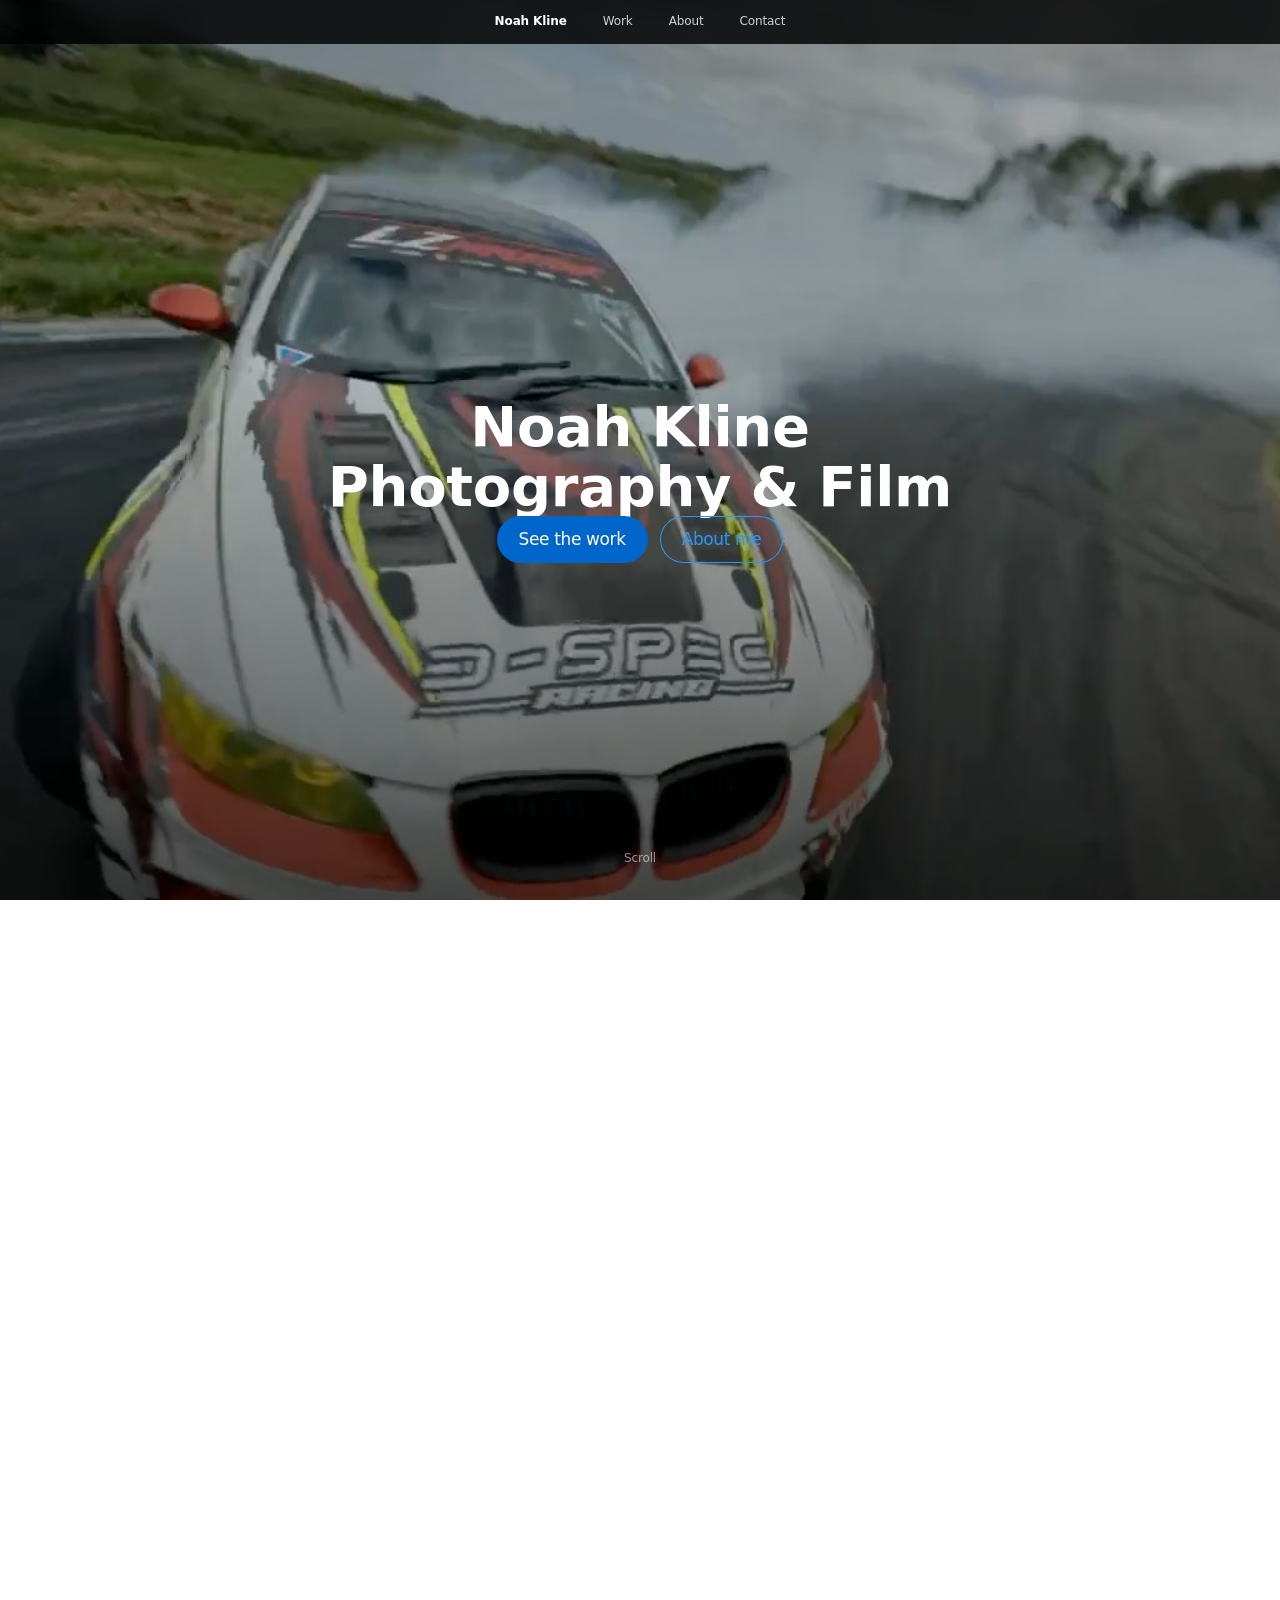
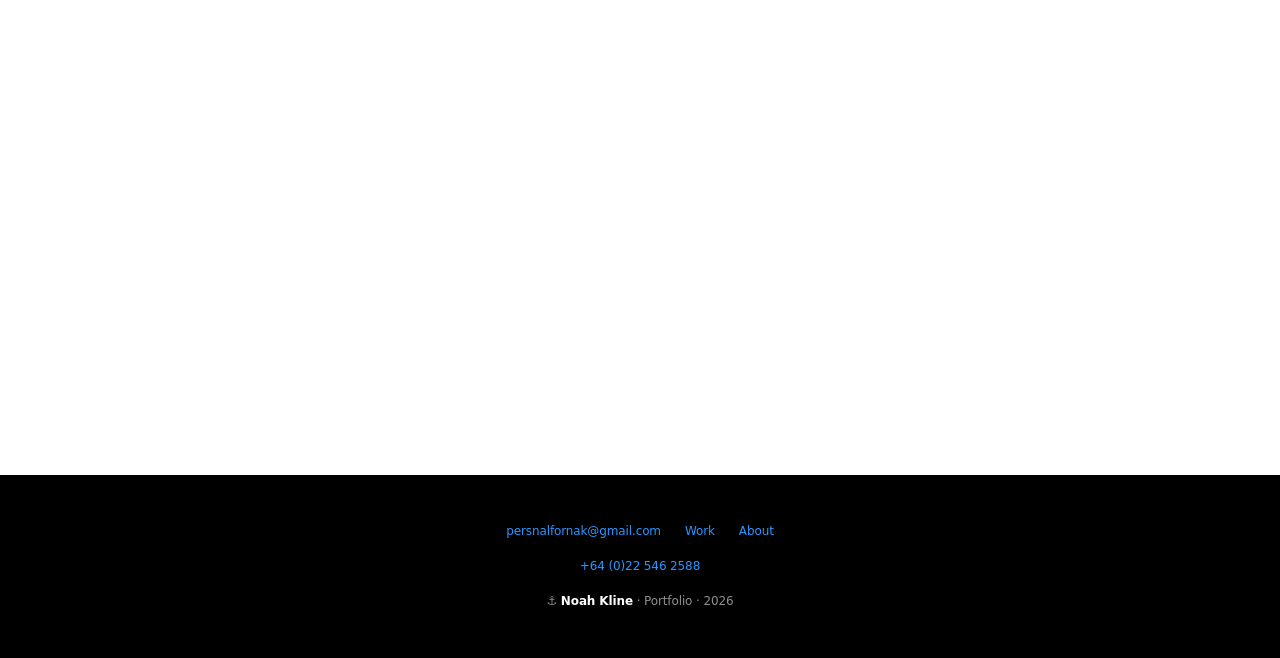
==== commit f46e9b8c: "Landing page: refresh hero headline from 'University Portfolio' to 'Photography & Film'" ====
--- a/index.html
+++ b/index.html
@@ -74,7 +74,7 @@
   <div class="scrim" aria-hidden="true"></div>
 
   <div class="content stagger in">
-    <h1 class="t-hero">Noah Kline<br>University Portfolio</h1>
+    <h1 class="t-hero">Noah Kline<br>Photography &amp; Film</h1>
     <div class="cta-row">
       <a class="btn btn-primary magnetic" href="#work">See the work</a>
       <a class="btn btn-ghost-on-dark magnetic" href="#about">About me</a>
@@ -173,6 +173,14 @@
       <span class="link">View case study &rsaquo;</span>
     </div>
   </a>
+  <a class="tile light reveal" href="work/ncea-board-2026.html">
+    <div class="img-slot" style="background-image:url('assets/ncea-board-2026/hero.jpg'); background-position:center top;"></div>
+    <div class="content">
+      <h2>NCEA Board 2026</h2>
+      <p>NCEA Photography assessment board</p>
+      <span class="link">View case study &rsaquo;</span>
+    </div>
+  </a>
 </div>
 
 <!-- ===================== NUMBERS STRIP (Phase 7) =====================
